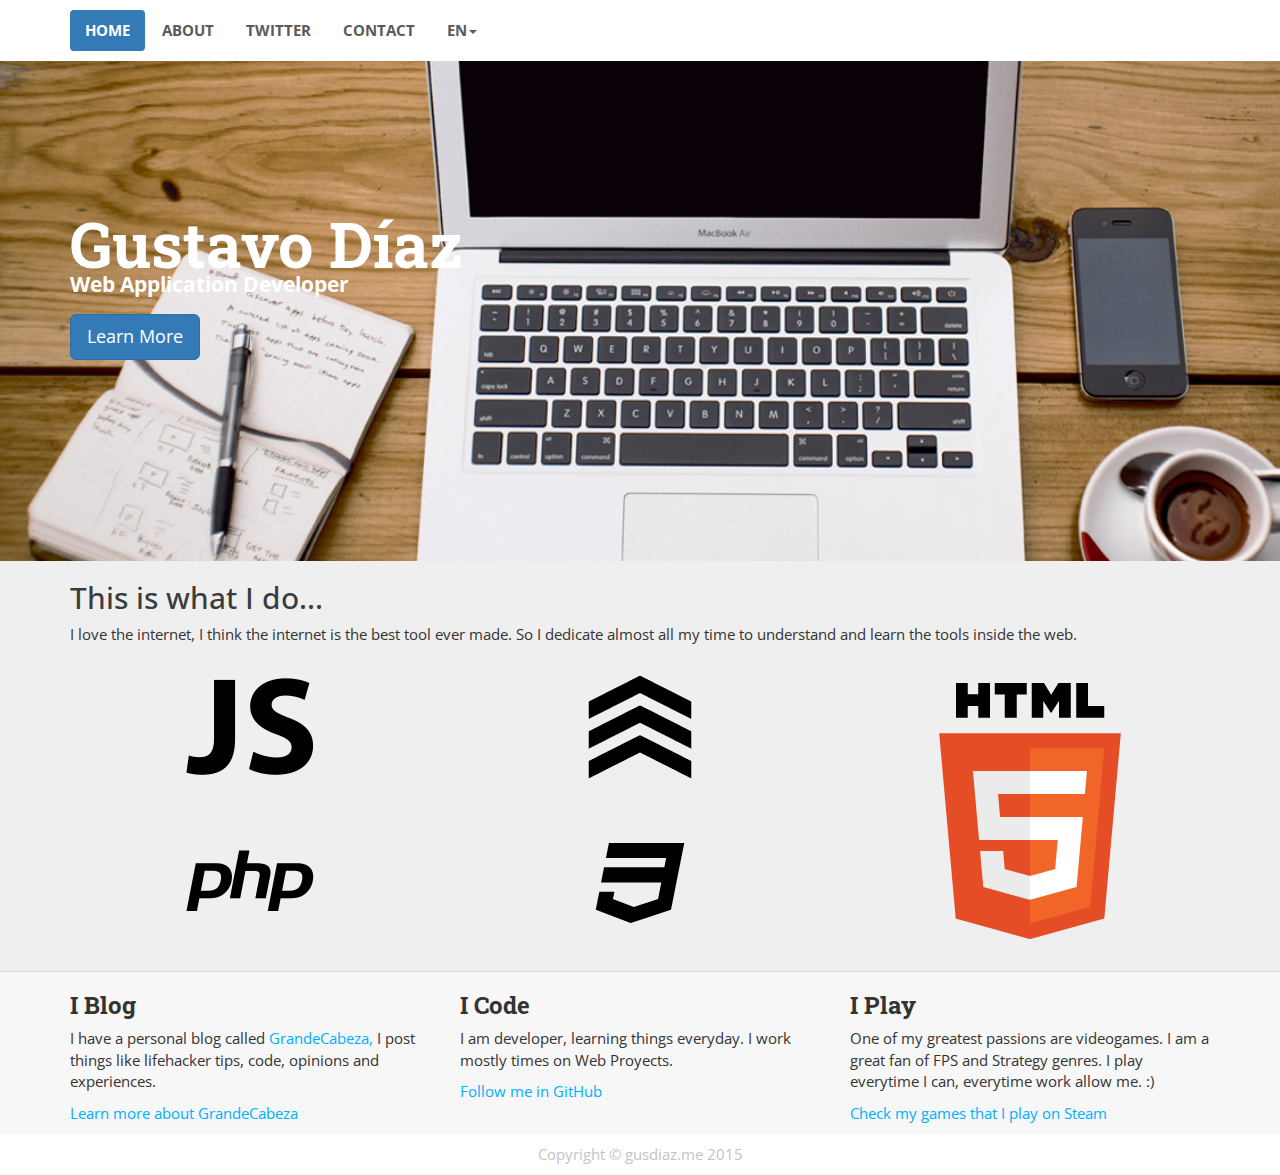
==== index.html @ 0c270133 "Dropdown fix" ====
<!DOCTYPE html>
<html lang="es">
  <head>
    <meta charset="utf-8" />
    <title>Gustavo Díaz</title>

    <link href='http://fonts.googleapis.com/css?family=Open+Sans:400,700|Roboto+Slab:400,700' rel='stylesheet' type='text/css'>
    
    <link rel="stylesheet" href="css/bootstrap.css">
    <link rel="stylesheet" href="css/main.css">
    
  </head>

  <body>
    <div class="nav">
      <div class="container">
        <ul class="nav nav-pills">
          <li role="presentation" class="active"><a href="index.html">home</a></li>
          <li role="presentation"><a href="about.html">about</a></li>   
          <li role="presentation"><a href="http://twitter.com/gus_diaz">twitter</a></li>
          <li role="presentation"><a href="#">contact</a></li>
          <li role="presentation" class="dropdown">
            <a class="dropdown-toggle pull-right" data-toggle="dropdown" href="#" role="button" aria-expanded="true">EN<span class="caret"></span></a>
              <ul class="dropdown-menu" role="menu">
                <li><a href="#">ES</a></li>
              </ul>
          </li>
        </ul>
      </div>
    </div>

    <div class="jumbotron">
      <div class="container">
        <h1>Gustavo Díaz</h1>
        <p>Web Application Developer</p>
        <p><a class="btn btn-primary btn-lg" href="#" role="button">Learn More</a></p>
      </div>
    </div>
    
    <div class="neighborhood-guides">
        <div class="container">
            <h2>This is what I do...</h2>
            <p>I love the internet, I think the internet is the best tool ever made. So I dedicate almost all my time to understand and learn the tools inside the web.</p>
            <div class="row">
                <div class="col-md-4">
                    <div class="thumbnail">
                      <img alt="JavaScript" src="images/js-128.png"/>
                    </div>
                    <div class="thumbnail">
                      <img alt="Device Access" src="images/php-128.png"/>
                    </div>
                </div>
                <div class="col-md-4">
                    <div class="thumbnail">
                      <img alt="HTML5 Semantics" src="images/HTML5_Semantics_128.png"/>
                    </div>
                    <div class="thumbnail">
                      <img alt="CSS" src="images/HTML5_Styling_128.png"/>
                    </div>
                </div>
                <div class="col-md-4">
                    <div class="thumbnail">
                      <img id="img-cent" alt="HTML5" src="images/HTML5_Logo_256.png"/>
                    </div>
                </div>
            </div>
        </div>
    </div>

    <div class="learn-more">
    <div class="container">
    <div class="row">
        <div class="col-md-4">
      <h3>I Blog</h3>
      <p>I have a personal blog called <a href="http://grandecabeza.wordpress.com">GrandeCabeza,</a> I post things like lifehacker tips, code, opinions and experiences. </p>
      <p><a href="#">Learn more about GrandeCabeza</a></p>
        </div>
      <div class="col-md-4">
      <h3>I Code</h3>
      <p>I am developer, learning things everyday. I work mostly times on Web Proyects.</p>
      <p><a href="#">Follow me in GitHub</a></p>
      </div>
      <div class="col-md-4">
      <h3>I Play</h3>
      <p>One of my greatest passions are videogames. I am a great fan of FPS and Strategy genres. I play everytime I can, everytime work allow me. :) </p>
      <p><a href="#">Check my games that I play on Steam</a></p>
      </div>
      </div>
    </div>
  </div>
  <footer class="footer">
    <div class="container">
      <div class="col-md-12">
        <p>Copyright &copy; gusdiaz.me 2015</p>
      </div>
    </div>
  </footer>
  </body>

  <!-- Google Analitycs -->
  <script>
    (function(i,s,o,g,r,a,m){i['GoogleAnalyticsObject']=r;i[r]=i[r]||function(){
    (i[r].q=i[r].q||[]).push(arguments)},i[r].l=1*new Date();a=s.createElement(o),
    m=s.getElementsByTagName(o)[0];a.async=1;a.src=g;m.parentNode.insertBefore(a,m)
    })(window,document,'script','//www.google-analytics.com/analytics.js','ga');

    ga('create', 'UA-60683136-1', 'auto');
    ga('send', 'pageview');
  </script>
  <!-- jQuery library from Google APIS -->
  <script src="https://ajax.googleapis.com/ajax/libs/jquery/2.1.3/jquery.min.js"></script>
  <!-- My Bootstrap JS -->
  <script src="js/bootstrap.js"></script>
  <script>
    $('.dropdown-toggle').dropdown();
  </script>
</html>
---- css/main.css ----
body {
  font-size: 150%;
	font-family: 'Open Sans', sans-serif;
}

h1 span {
	color: #CCCCCC;
}

.bio {
	background-color: #efefef;
}

.bio h1 {
	font-family: 'Roboto Slab', serif;
}

.bio .container {
	text-align: center;
	width: 40%;
}

#img-cent {
	padding-top: 20px;
}


.nav ul {
	margin-top: 10px;
	margin-bottom: 10px;
}

.nav a {
  color: #5a5a5a;
  font-weight: bold;
  padding: 14px 10px;
  text-transform: uppercase;
}

.nav li {
  display: inline;
}


.jumbotron {
  background-image:url('../images/macbook-cover-w1280.jpg');
  height: 500px;
  background-repeat: no-repeat;
  background-size: cover;
}

.jumbotron .container {
  position: relative;
  top:100px;
}

.jumbotron h1 {
  color: #fff;
  font-family: 'Roboto Slab', serif;
  font-weight: bold;
  line-height: 30px;
}

.jumbotron h2 {
  color: #fff;

}

.jumbotron p {
  color: #fff;
  font-weight: bold;
}
.jumbotron a {
	
	color: #fff;
	
}

.learn-more {
  background-color: #f7f7f7;
}

.learn-more h3 {
  font-family: 'Roboto Slab', serif;
  
  font-weight: bold;
}

.learn-more a {
  color: #00b0ff;
}

.neighborhood-guides {
  background-color: #efefef;
  border-bottom:1px solid #dbdbdb;
}

.neighborhood-guides h2 {
  color: #393c3d;
}

.neighborhood-guides p {
  margin-bottom: 13px;
}

.footer {
	height: 40px;
}

.footer p {
	color: #c4c4c4;
	padding-top: 10px;
	text-align: center;
}
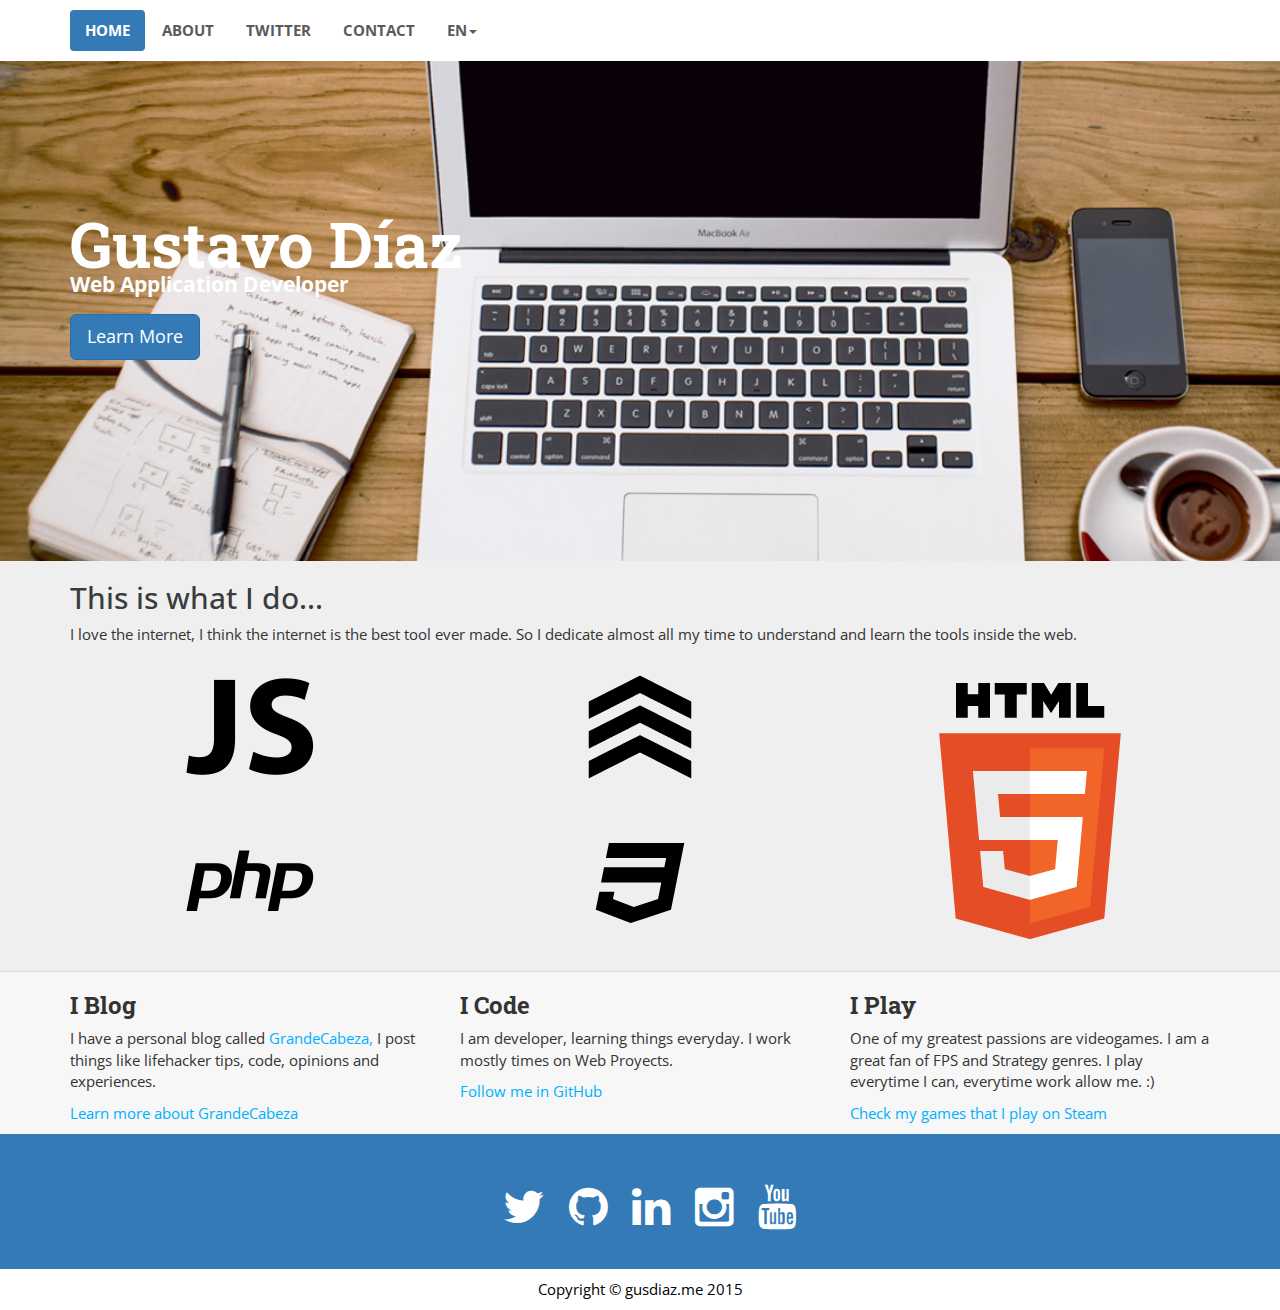
==== commit 2e9c1629: "Added font-awesome libraries" ====
--- a/index.html
+++ b/index.html
@@ -5,10 +5,10 @@
     <title>Gustavo Díaz</title>
 
     <link href='http://fonts.googleapis.com/css?family=Open+Sans:400,700|Roboto+Slab:400,700' rel='stylesheet' type='text/css'>
-    
+    <link type="text/css" rel="stylesheet" href="font-awesome-4.3.0/css/font-awesome.css">
     <link rel="stylesheet" href="css/bootstrap.css">
     <link rel="stylesheet" href="css/main.css">
-    
+
   </head>
 
   <body>
@@ -37,7 +37,7 @@
       </div>
     </div>
     
-    <div class="neighborhood-guides">
+    <div class="main-content">
         <div class="container">
             <h2>This is what I do...</h2>
             <p>I love the internet, I think the internet is the best tool ever made. So I dedicate almost all my time to understand and learn the tools inside the web.</p>
@@ -68,31 +68,46 @@
     </div>
 
     <div class="learn-more">
-    <div class="container">
-    <div class="row">
-        <div class="col-md-4">
-      <h3>I Blog</h3>
-      <p>I have a personal blog called <a href="http://grandecabeza.wordpress.com">GrandeCabeza,</a> I post things like lifehacker tips, code, opinions and experiences. </p>
-      <p><a href="#">Learn more about GrandeCabeza</a></p>
+      <div class="container">
+        <div class="row">
+          <div class="col-md-4">
+            <h3>I Blog</h3>
+            <p>I have a personal blog called <a href="http://grandecabeza.wordpress.com">GrandeCabeza,</a> I post things like lifehacker tips, code, opinions and experiences. </p>
+            <p><a href="#">Learn more about GrandeCabeza</a></p>
+          </div>
+          <div class="col-md-4">
+            <h3>I Code</h3>
+            <p>I am developer, learning things everyday. I work mostly times on Web Proyects.</p>
+            <p><a href="#">Follow me in GitHub</a></p>
+          </div>
+          <div class="col-md-4">
+            <h3>I Play</h3>
+            <p>One of my greatest passions are videogames. I am a great fan of FPS and Strategy genres. I play everytime I can, everytime work allow me. :) </p>
+            <p><a href="#">Check my games that I play on Steam</a></p>
+          </div>
         </div>
-      <div class="col-md-4">
-      <h3>I Code</h3>
-      <p>I am developer, learning things everyday. I work mostly times on Web Proyects.</p>
-      <p><a href="#">Follow me in GitHub</a></p>
-      </div>
-      <div class="col-md-4">
-      <h3>I Play</h3>
-      <p>One of my greatest passions are videogames. I am a great fan of FPS and Strategy genres. I play everytime I can, everytime work allow me. :) </p>
-      <p><a href="#">Check my games that I play on Steam</a></p>
-      </div>
       </div>
     </div>
-  </div>
+
+    <div class="social-footer">
+      <div class="container">
+        <div class="social-btns">
+          <ul>
+
+            <li><a href="#" class="fa fa-3x fa-inverse fa-twitter"></a></li>
+            <li><a href="#" class="fa fa-3x fa-inverse fa-github"></a></li>
+            <li><a href="#" class="fa fa-3x fa-inverse fa-linkedin"></a></li>
+            <li><a href="#" class="fa fa-3x fa-inverse fa-instagram"></a></li>
+            <li><a href="#" class="fa fa-3x fa-inverse fa-youtube"></a></li>
+
+          </ul>
+        </div>
+      </div>
+    </div>
+
   <footer class="footer">
     <div class="container">
-      <div class="col-md-12">
         <p>Copyright &copy; gusdiaz.me 2015</p>
-      </div>
     </div>
   </footer>
   </body>
--- a/css/main.css
+++ b/css/main.css
@@ -90,25 +90,47 @@
   color: #00b0ff;
 }
 
-.neighborhood-guides {
+.main-content {
   background-color: #efefef;
   border-bottom:1px solid #dbdbdb;
 }
 
-.neighborhood-guides h2 {
+.main-content h2 {
   color: #393c3d;
 }
 
-.neighborhood-guides p {
+.main-content p {
   margin-bottom: 13px;
 }
 
+.social-btns ul {
+  padding:0;
+  margin: 0;
+  text-align: center;
+  padding-top: 50px;
+  padding-bottom: 40px;
+
+}
+.social-btns li {
+  display: inline;
+  text-decoration: none;
+  padding-left: 20px;
+}
+
+.social-btns a {
+  text-decoration: none;
+}
+.social-footer {
+  background-color: rgb(51, 122, 183);
+}
 .footer {
 	height: 40px;
 }
 
 .footer p {
-	color: #c4c4c4;
-	padding-top: 10px;
+	color: black;
 	text-align: center;
+  padding-top: 10px;
 }
+
+
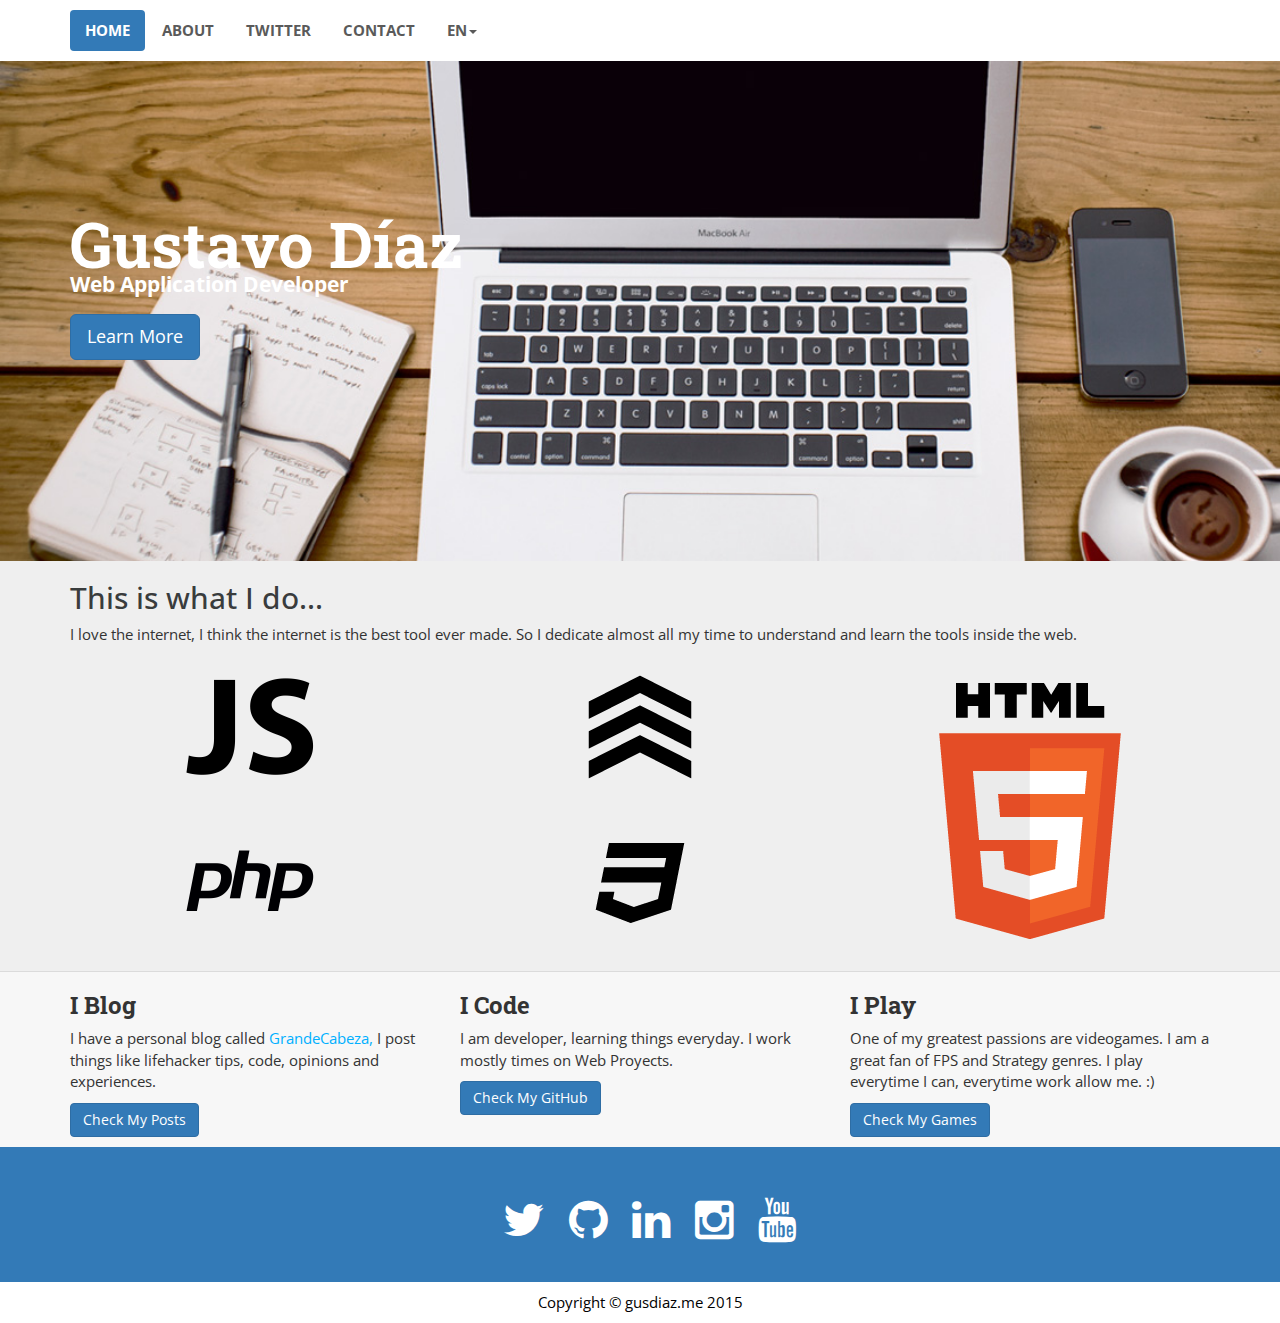
==== commit f9932693: "Adding Social Links and Buttons" ====
--- a/index.html
+++ b/index.html
@@ -73,17 +73,17 @@
           <div class="col-md-4">
             <h3>I Blog</h3>
             <p>I have a personal blog called <a href="http://grandecabeza.wordpress.com">GrandeCabeza,</a> I post things like lifehacker tips, code, opinions and experiences. </p>
-            <p><a href="#">Learn more about GrandeCabeza</a></p>
+            <p><a href="http://grandecabeza.wordpress.com"><button type="button" class="btn btn-primary">Check My Posts</button></a></p>
           </div>
           <div class="col-md-4">
             <h3>I Code</h3>
             <p>I am developer, learning things everyday. I work mostly times on Web Proyects.</p>
-            <p><a href="#">Follow me in GitHub</a></p>
+            <p><a href="#"><button type="button" class="btn btn-primary">Check My GitHub</button></a></p>
           </div>
           <div class="col-md-4">
             <h3>I Play</h3>
             <p>One of my greatest passions are videogames. I am a great fan of FPS and Strategy genres. I play everytime I can, everytime work allow me. :) </p>
-            <p><a href="#">Check my games that I play on Steam</a></p>
+            <p><a href="#"><button type="button" class="btn btn-primary">Check My Games</button></a></p>
           </div>
         </div>
       </div>
@@ -94,11 +94,11 @@
         <div class="social-btns">
           <ul>
 
-            <li><a href="#" class="fa fa-3x fa-inverse fa-twitter"></a></li>
-            <li><a href="#" class="fa fa-3x fa-inverse fa-github"></a></li>
-            <li><a href="#" class="fa fa-3x fa-inverse fa-linkedin"></a></li>
-            <li><a href="#" class="fa fa-3x fa-inverse fa-instagram"></a></li>
-            <li><a href="#" class="fa fa-3x fa-inverse fa-youtube"></a></li>
+            <li><a href="http://twitter.com/gus_diaz" class="fa fa-3x fa-inverse fa-twitter"></a></li>
+            <li><a href="https://github.com/Axor" class="fa fa-3x fa-inverse fa-github"></a></li>
+            <li><a href="http://mx.linkedin.com/in/gus24" class="fa fa-3x fa-inverse fa-linkedin"></a></li>
+            <li><a href="https://instagram.com/gus_diaz" class="fa fa-3x fa-inverse fa-instagram"></a></li>
+            <li><a href="https://www.youtube.com/channel/UCOUTJ-0493KN-xGZ6dg2kKw" class="fa fa-3x fa-inverse fa-youtube"></a></li>
 
           </ul>
         </div>
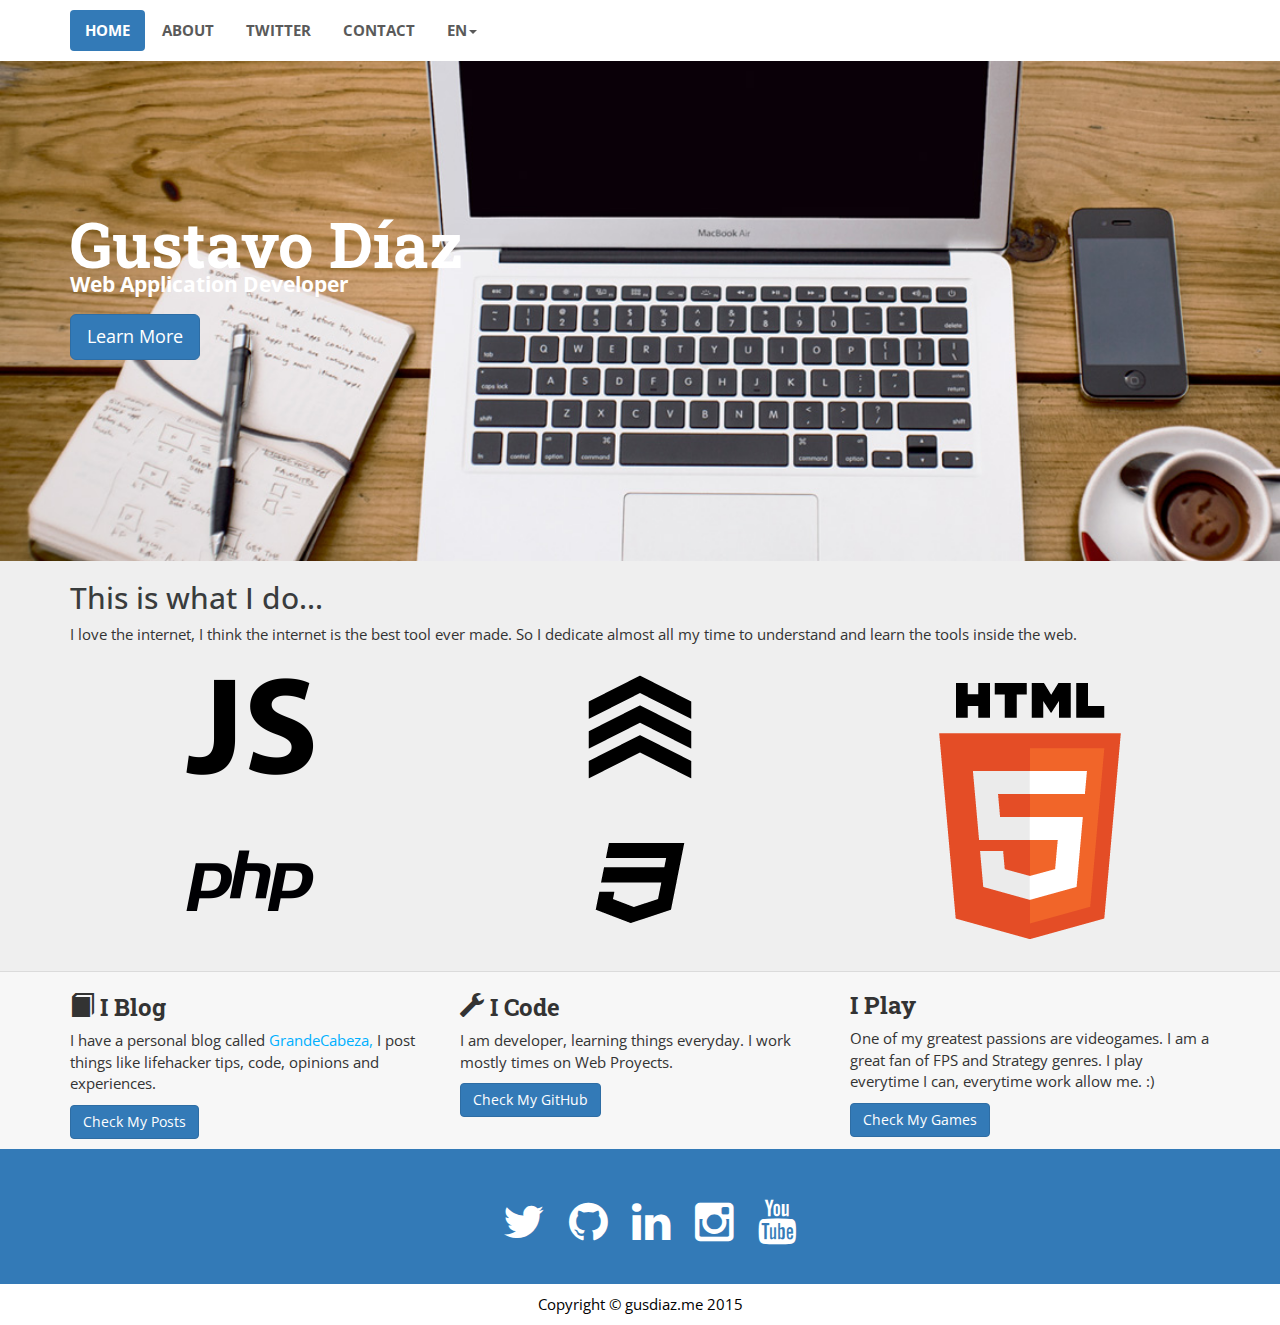
==== commit 998c451b: "Adding info to about page" ====
--- a/index.html
+++ b/index.html
@@ -3,7 +3,7 @@
   <head>
     <meta charset="utf-8" />
     <title>Gustavo Díaz</title>
-
+    <link rel="icon" type="image/png" href="favicon.png">
     <link href='http://fonts.googleapis.com/css?family=Open+Sans:400,700|Roboto+Slab:400,700' rel='stylesheet' type='text/css'>
     <link type="text/css" rel="stylesheet" href="font-awesome-4.3.0/css/font-awesome.css">
     <link rel="stylesheet" href="css/bootstrap.css">
@@ -33,7 +33,7 @@
       <div class="container">
         <h1>Gustavo Díaz</h1>
         <p>Web Application Developer</p>
-        <p><a class="btn btn-primary btn-lg" href="#" role="button">Learn More</a></p>
+        <p><a class="btn btn-primary btn-lg" href="about.html" role="button">Learn More</a></p>
       </div>
     </div>
     
@@ -71,12 +71,18 @@
       <div class="container">
         <div class="row">
           <div class="col-md-4">
-            <h3>I Blog</h3>
+            <h3>
+              <span class="glyphicon glyphicon-book" aria-hidden="true"></span>
+              I Blog
+            </h3>
             <p>I have a personal blog called <a href="http://grandecabeza.wordpress.com">GrandeCabeza,</a> I post things like lifehacker tips, code, opinions and experiences. </p>
             <p><a href="http://grandecabeza.wordpress.com"><button type="button" class="btn btn-primary">Check My Posts</button></a></p>
           </div>
           <div class="col-md-4">
-            <h3>I Code</h3>
+            <h3>
+              <span class="glyphicon glyphicon-wrench" aria-hidden="true"></span>
+              I Code
+            </h3>
             <p>I am developer, learning things everyday. I work mostly times on Web Proyects.</p>
             <p><a href="#"><button type="button" class="btn btn-primary">Check My GitHub</button></a></p>
           </div>
--- a/css/main.css
+++ b/css/main.css
@@ -133,4 +133,27 @@
   padding-top: 10px;
 }
 
+.about-image {
+  background-repeat: no-repeat;
+  background-position: 50%;
+  border-radius: 50%;
+  width: 160px;
+  height: 160px;
+  margin-top: 20px;
+  margin-bottom: 10px;
+}
 
+.header {
+  height: 135px;
+  color: white;
+  background-color: rgb(51, 122, 183);
+}
+
+.header h1 {
+  margin-top: 70px;
+}
+
+.about-content {
+  text-align: center;
+}
+
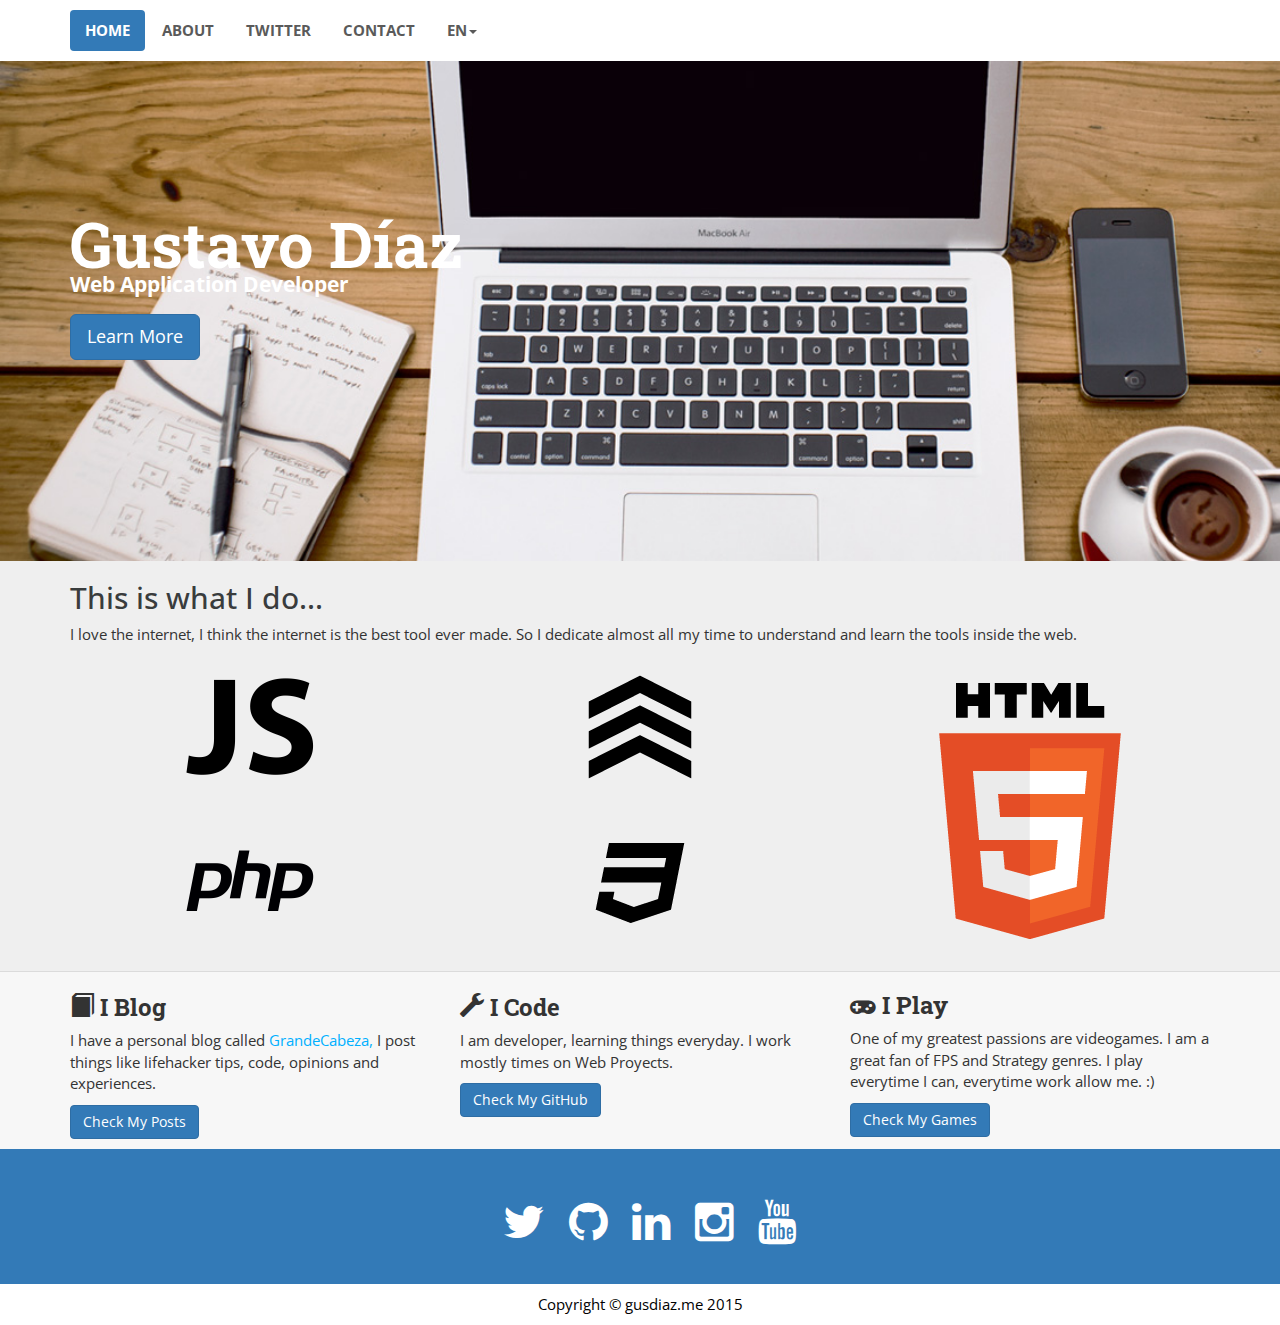
==== commit b11bcdff: "Minimal fixes" ====
--- a/index.html
+++ b/index.html
@@ -87,7 +87,10 @@
             <p><a href="#"><button type="button" class="btn btn-primary">Check My GitHub</button></a></p>
           </div>
           <div class="col-md-4">
-            <h3>I Play</h3>
+            <h3>
+              <i class="fa fa-gamepad"></i>
+              I Play
+            </h3>
             <p>One of my greatest passions are videogames. I am a great fan of FPS and Strategy genres. I play everytime I can, everytime work allow me. :) </p>
             <p><a href="#"><button type="button" class="btn btn-primary">Check My Games</button></a></p>
           </div>
--- a/css/main.css
+++ b/css/main.css
@@ -40,7 +40,6 @@
 .nav li {
   display: inline;
 }
-
 
 .jumbotron {
   background-image:url('../images/macbook-cover-w1280.jpg');
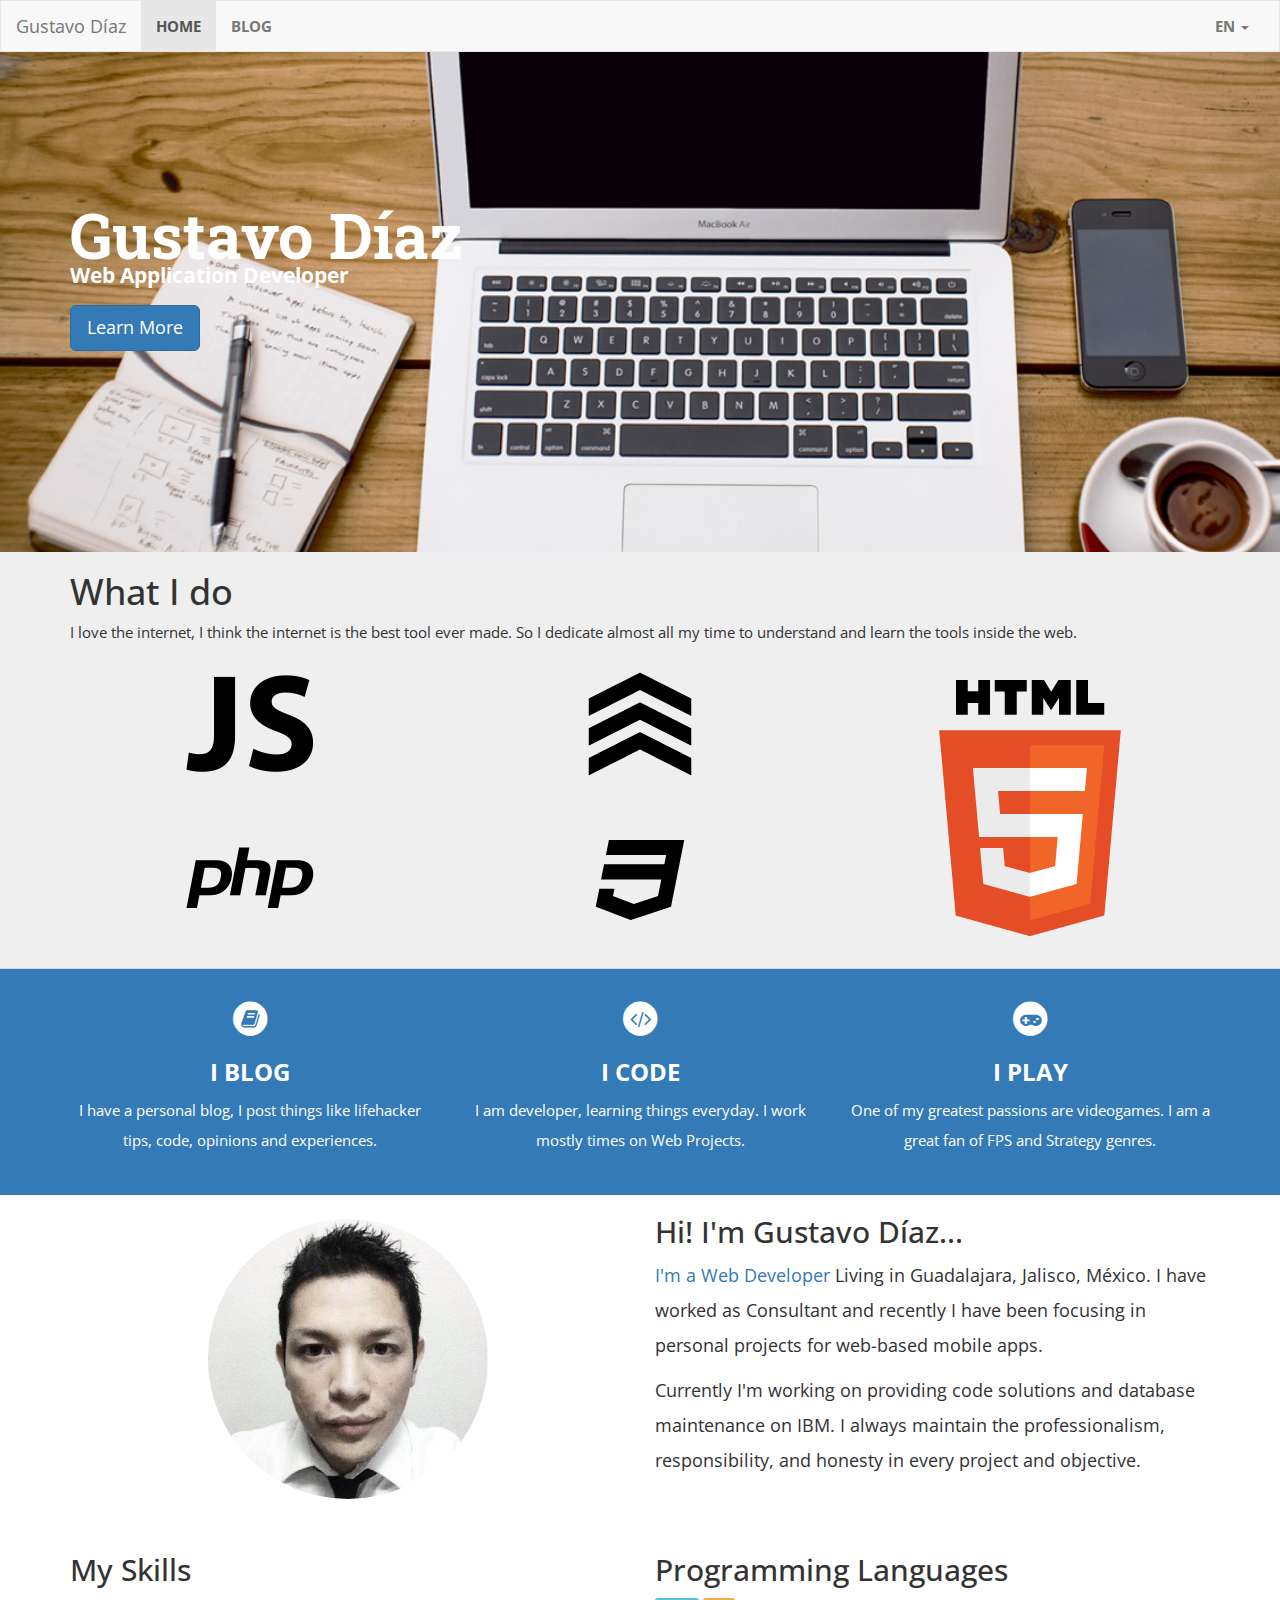
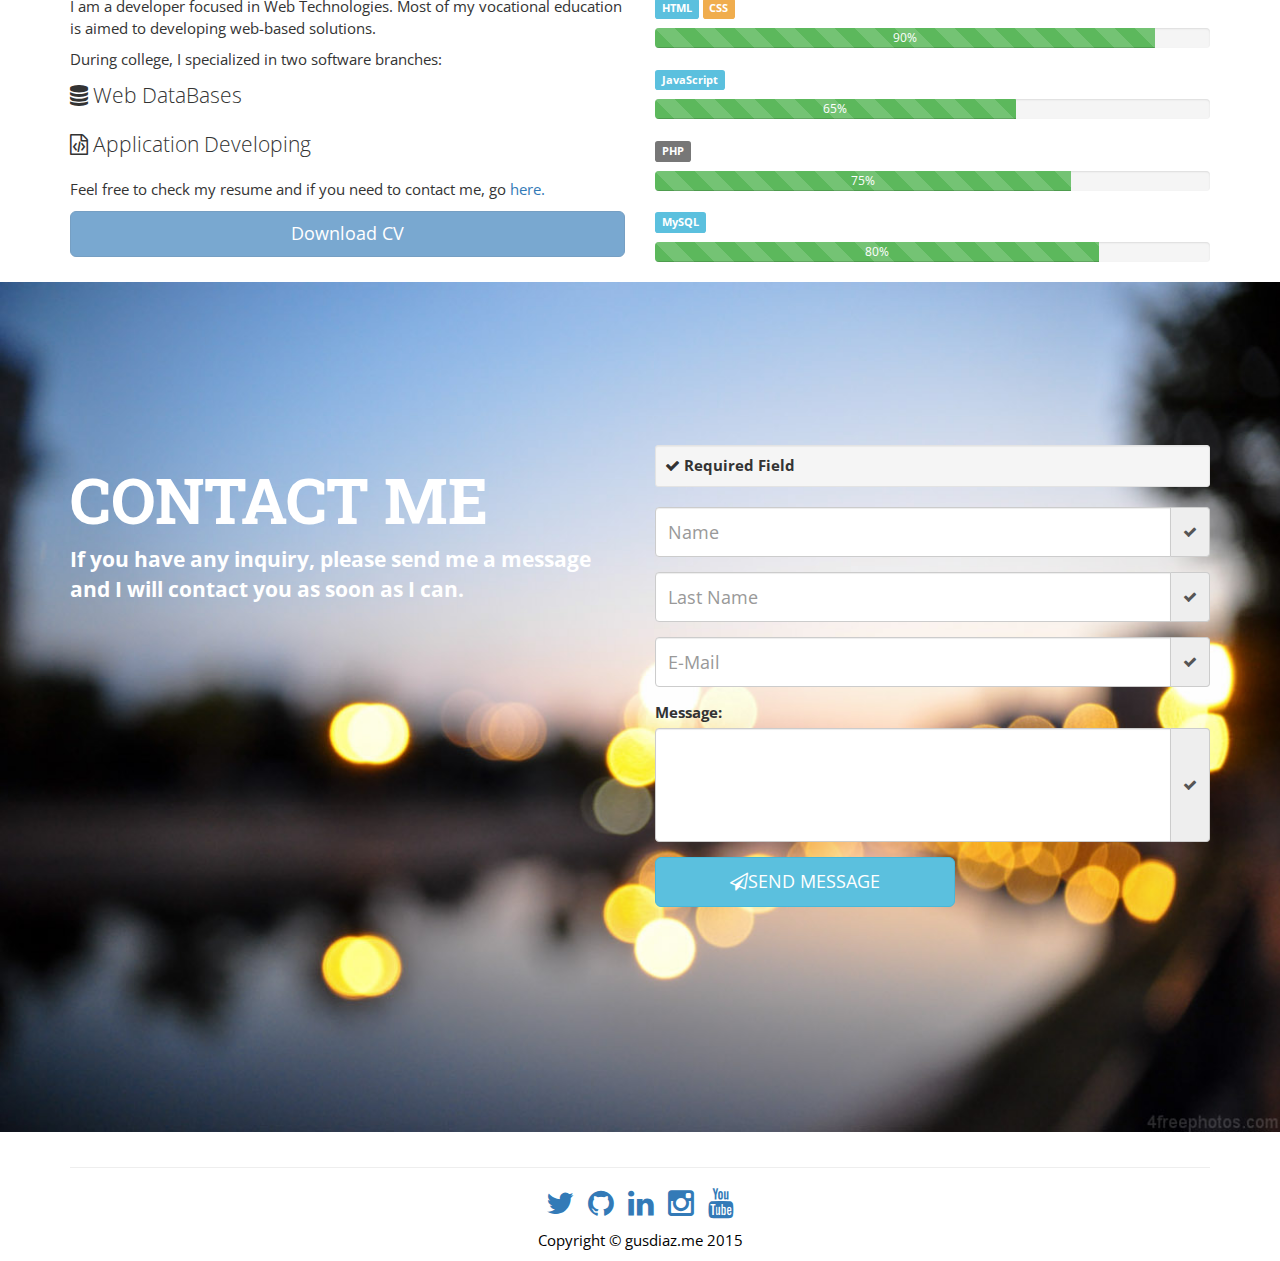
==== commit b22487de: "Changing Dependency of PHP, just 1 page." ====
--- a/index.html
+++ b/index.html
@@ -12,34 +12,49 @@
   </head>
 
   <body>
-    <div class="nav">
-      <div class="container">
-        <ul class="nav nav-pills">
-          <li role="presentation" class="active"><a href="index.html">home</a></li>
-          <li role="presentation"><a href="about.html">about</a></li>   
-          <li role="presentation"><a href="http://twitter.com/gus_diaz">twitter</a></li>
-          <li role="presentation"><a href="#">contact</a></li>
-          <li role="presentation" class="dropdown">
-            <a class="dropdown-toggle pull-right" data-toggle="dropdown" href="#" role="button" aria-expanded="true">EN<span class="caret"></span></a>
+    <!-- Nav-bar -->
+    <nav class="navbar navbar-default">
+      <div class="container-fluid">
+        <!-- Brand and toggle get grouped for better mobile display -->
+        <div class="navbar-header">
+          <button type="button" class="navbar-toggle collapsed" data-toggle="collapse" data-target="#bs-example-navbar-collapse-1">
+            <span class="sr-only">Toggle navigation</span>
+            <span class="icon-bar"></span>
+            <span class="icon-bar"></span>
+            <span class="icon-bar"></span>
+          </button>
+          <a class="navbar-brand" href="#">Gustavo Díaz</a>
+        </div>
+
+        <!-- Collect the nav links, forms, and other content for toggling -->
+        <div class="collapse navbar-collapse" id="bs-example-navbar-collapse-1">
+          <ul class="nav navbar-nav">
+            <li class="active"><a href="#">Home</a></li>
+            <li><a href="http://grandecabeza.wordpress.com">Blog</a></li>
+          </ul>
+          <ul class="nav navbar-nav navbar-right">
+            <li class="dropdown">
+              <a href="#" class="dropdown-toggle" data-toggle="dropdown" role="button" aria-expanded="false">EN <span class="caret"></span></a>
               <ul class="dropdown-menu" role="menu">
                 <li><a href="#">ES</a></li>
               </ul>
-          </li>
-        </ul>
-      </div>
-    </div>
+            </li>
+          </ul>
+        </div><!-- /.navbar-collapse -->
+      </div><!-- /.container-fluid -->
+    </nav>
 
     <div class="jumbotron">
       <div class="container">
-        <h1>Gustavo Díaz</h1>
+        <h1 id="front-tittle">Gustavo Díaz</h1>
         <p>Web Application Developer</p>
-        <p><a class="btn btn-primary btn-lg" href="about.html" role="button">Learn More</a></p>
+        <p><a class="btn btn-primary btn-lg" href="about.php" role="button">Learn More</a></p>
       </div>
     </div>
     
-    <div class="main-content">
-        <div class="container">
-            <h2>This is what I do...</h2>
+    <div class="wid-content">
+        <div class="container">
+            <h1>What I do</h1>
             <p>I love the internet, I think the internet is the best tool ever made. So I dedicate almost all my time to understand and learn the tools inside the web.</p>
             <div class="row">
                 <div class="col-md-4">
@@ -69,56 +84,194 @@
 
     <div class="learn-more">
       <div class="container">
+      </div>
+    </div>
+
+    <!-- likes-content -->
+    <div class="likes-content">
+      <div class="container">
         <div class="row">
           <div class="col-md-4">
+            <span class="fa-stack fa-lg">
+              <i class="fa fa-circle fa-stack-2x"></i>
+              <i style="color:rgb(51, 122, 183)" class="fa fa-book fa-stack-1x"></i>
+            </span>
             <h3>
-              <span class="glyphicon glyphicon-book" aria-hidden="true"></span>
               I Blog
             </h3>
-            <p>I have a personal blog called <a href="http://grandecabeza.wordpress.com">GrandeCabeza,</a> I post things like lifehacker tips, code, opinions and experiences. </p>
-            <p><a href="http://grandecabeza.wordpress.com"><button type="button" class="btn btn-primary">Check My Posts</button></a></p>
-          </div>
-          <div class="col-md-4">
+            <p>I have a personal blog, I post things like lifehacker tips, code, opinions and experiences. </p>
+          </div>
+          <div class="col-md-4">
+            <span class="fa-stack fa-lg">
+                <i class="fa fa-circle fa-stack-2x"></i>
+                <i style="color:rgb(51, 122, 183)" class="fa fa-code fa-stack-1x"></i>
+            </span>
             <h3>
-              <span class="glyphicon glyphicon-wrench" aria-hidden="true"></span>
               I Code
             </h3>
-            <p>I am developer, learning things everyday. I work mostly times on Web Proyects.</p>
-            <p><a href="#"><button type="button" class="btn btn-primary">Check My GitHub</button></a></p>
-          </div>
-          <div class="col-md-4">
+            <p>I am developer, learning things everyday. I work mostly times on Web Projects.</p>
+          </div>
+          <div class="col-md-4">
+            <span class="fa-stack fa-lg">
+                <i class="fa fa-circle fa-stack-2x"></i>
+                <i style="color:rgb(51, 122, 183)" class="fa fa-gamepad fa-stack-1x"></i>
+            </span>
             <h3>
-              <i class="fa fa-gamepad"></i>
               I Play
             </h3>
-            <p>One of my greatest passions are videogames. I am a great fan of FPS and Strategy genres. I play everytime I can, everytime work allow me. :) </p>
-            <p><a href="#"><button type="button" class="btn btn-primary">Check My Games</button></a></p>
-          </div>
-        </div>
-      </div>
-    </div>
-
-    <div class="social-footer">
-      <div class="container">
-        <div class="social-btns">
-          <ul>
-
-            <li><a href="http://twitter.com/gus_diaz" class="fa fa-3x fa-inverse fa-twitter"></a></li>
-            <li><a href="https://github.com/Axor" class="fa fa-3x fa-inverse fa-github"></a></li>
-            <li><a href="http://mx.linkedin.com/in/gus24" class="fa fa-3x fa-inverse fa-linkedin"></a></li>
-            <li><a href="https://instagram.com/gus_diaz" class="fa fa-3x fa-inverse fa-instagram"></a></li>
-            <li><a href="https://www.youtube.com/channel/UCOUTJ-0493KN-xGZ6dg2kKw" class="fa fa-3x fa-inverse fa-youtube"></a></li>
-
-          </ul>
-        </div>
-      </div>
-    </div>
-
-  <footer class="footer">
-    <div class="container">
-        <p>Copyright &copy; gusdiaz.me 2015</p>
-    </div>
-  </footer>
+            <p>One of my greatest passions are videogames. I am a great fan of FPS and Strategy genres. </p>
+          </div>
+        </div>
+      </div>
+    </div>
+
+    <div class="about-content">
+        <div class="container">
+            <div class="row">
+                <div class="col-md-4 col-md-offset-1">
+                  <div class="thumbnail">
+                    <img class="about-image" src="images/gus.jpeg" alt="Gustavo's image">
+                  </div>
+                </div>
+                <div class="col-md-6 col-md-offset-1">
+                  <h2>Hi! I'm Gustavo Díaz...</h2>
+                  <p class="about-text"><span class="dev">I'm a Web Developer</span> Living in Guadalajara, Jalisco, México. I have worked as Consultant and recently I have been focusing in personal projects for web-based mobile apps. </p>
+                  <p>Currently I'm working on providing code solutions and database maintenance on IBM. I always maintain the professionalism, responsibility, and honesty in every project and objective.</p>
+                </div>
+            </div>
+        </div>
+    </div>
+
+    <div class="skills-content">
+        <div class="container">
+          <div class="row">
+            <div class="col-md-6">
+              <h2>My Skills</h2>
+              <p>I am a developer focused in Web Technologies. Most of my vocational education is aimed to developing web-based solutions.</p>
+              <p>During college, I specialized in two software branches:</p>
+              <ul class="list-unstyled">
+                <li class="lead"><i class="fa fa-database"></i>   Web DataBases</li>
+                <li class="lead"><i class="fa fa-file-code-o"></i>    Application Developing</li>
+              </ul>
+              <p>Feel free to check my resume and if you need to contact me, go <a href="contact.html">here.</a></p>
+              <p>
+                <!-- <a href="#"> -->
+                  <button type="button" class="btn btn-primary btn-lg btn-block disabled">Download CV</button>
+                <!-- </a> -->
+              </p>
+            </div>
+            <div class="col-md-6">
+              <h2>Programming Languages</h2>
+              <p>
+                <span class="label label-info">HTML</span>
+                <span class="label label-warning">CSS</span>
+                <div class="progress">
+                  <div class="progress-bar progress-bar-success progress-bar-striped" role="progressbar" aria-valuenow="90" aria-valuemin="0" aria-valuemax="100" style="width: 90%">
+                    90%
+                  </div>
+                </div>
+              </p>
+              <p>
+                <span class="label label-info">JavaScript</span>
+                <div class="progress">
+                  <div class="progress-bar progress-bar-success progress-bar-striped" role="progressbar" aria-valuenow="65" aria-valuemin="0" aria-valuemax="100" style="width: 65%">
+                    65%
+                  </div>
+                </div>
+              </p>
+              <p>
+                <span class="label label-default">PHP</span>
+                <div class="progress">
+                  <div class="progress-bar progress-bar-success progress-bar-striped" role="progressbar" aria-valuenow="75" aria-valuemin="0" aria-valuemax="100" style="width: 75%">
+                    75%
+                  </div>
+                </div>
+              </p>
+              <p>
+                <span class="label label-info">MySQL</span>
+                <div class="progress">
+                  <div class="progress-bar progress-bar-success progress-bar-striped" role="progressbar" aria-valuenow="85" aria-valuemin="0" aria-valuemax="100" style="width: 80%">
+                    80%
+                  </div>
+                </div>
+              </p>
+            </div>
+          </div>
+        </div>
+    </div>
+
+    <div class="jumbotron jumbotron-contact">
+      <div class="contact-content">
+        <div class="container">
+          <div class="row">
+            <div class="col-md-6">
+              <h1 id="contact-title">CONTACT ME</h1>
+              <p>If you have any inquiry, please send me a message and I will contact you as soon as I can.</p>
+            </div>
+            <div class="col-md-6">
+              <form role="form" name="contact-form" action="php/send-mail.php" method="post" >
+            <div class="well well-sm">
+              <strong><i class="fa fa-check"></i> Required Field</strong>
+            </div>
+            <div class="form-group">
+              <div class="input-group">
+                <input type="text" class="form-control" name="firstName" placeholder="Name" required>
+                <span class="input-group-addon"><i class="fa fa-check"></i></span>
+              </div>
+            </div>
+            <div class="form-group">
+              <div class="input-group">
+                <input type="text" class="form-control" name="lastName" placeholder="Last Name" required>
+                <span class="input-group-addon"><i class="fa fa-check"></i></span>
+              </div>
+            </div>
+            <div class="form-group">
+              <div class="input-group">
+                <input type="email" class="form-control" name="emailAddress" placeholder="E-Mail" required>
+                <span class="input-group-addon"><i class="fa fa-check"></i></span>
+              </div>
+            </div>
+            <div class="form-group">
+              <label for="exampleInputPassword1">Message:</label>
+              <div class="input-group">
+                <textarea class="form-control" rows="5" name="messageContent" style="resize:none" required></textarea>
+                <span class="input-group-addon"><i class="fa fa-check"></i></span>
+              </div>
+            </div>
+            <div class="form-group">
+              <button type="submit" class="btn btn-info btn-lg text-uppercase"><i class="fa fa-paper-plane-o"></i>Send Message</button>
+            </div>
+          </form>
+            </div>
+          </div> 
+        </div>
+      </div>
+    </div>
+
+    <!-- Footer -->
+    <footer class="footer">
+      <div class="container">
+        <hr></hr>
+        <div class="row">
+          <div class="col-md-4">
+          </div>
+          <div class="col-md-4">
+            <div class="social-btns">
+                  <ul>
+                    <li style="padding-left:0"><a href="http://twitter.com/gus_diaz" class="fa fa-2x fa-twitter"></a></li>
+                    <li><a href="https://github.com/Axor" class="fa fa-2x fa-github"></a></li>
+                    <li><a href="http://mx.linkedin.com/in/gus24" class="fa fa-2x fa-linkedin"></a></li>
+                    <li><a href="https://instagram.com/gus_diaz" class="fa fa-2x fa-instagram"></a></li>
+                    <li><a href="https://www.youtube.com/channel/UCOUTJ-0493KN-xGZ6dg2kKw" class="fa fa-2x fa-youtube"></a></li>
+                  </ul>
+                </div>
+          </div>
+          <div class="col-md-4">
+          </div>
+        </div>
+      <p>Copyright &copy; gusdiaz.me 2015</p>
+      </div>
+    </footer>
   </body>
 
   <!-- Google Analitycs -->
--- a/css/main.css
+++ b/css/main.css
@@ -24,6 +24,10 @@
 	padding-top: 20px;
 }
 
+.navbar {
+  margin-bottom: 0px;
+  border-radius: 0px;
+}
 
 .nav ul {
 	margin-top: 10px;
@@ -40,6 +44,10 @@
 .nav li {
   display: inline;
 }
+
+/*.dropdown-menu {
+    min-width: 0px;
+}*/
 
 .jumbotron {
   background-image:url('../images/macbook-cover-w1280.jpg');
@@ -53,7 +61,7 @@
   top:100px;
 }
 
-.jumbotron h1 {
+#front-tittle {
   color: #fff;
   font-family: 'Roboto Slab', serif;
   font-weight: bold;
@@ -62,7 +70,6 @@
 
 .jumbotron h2 {
   color: #fff;
-
 }
 
 .jumbotron p {
@@ -89,41 +96,53 @@
   color: #00b0ff;
 }
 
-.main-content {
+.wid-content {
   background-color: #efefef;
   border-bottom:1px solid #dbdbdb;
 }
 
-.main-content h2 {
+.wid-content h2 {
   color: #393c3d;
 }
 
-.main-content p {
+.wid-content p {
   margin-bottom: 13px;
 }
 
 .social-btns ul {
-  padding:0;
+  padding: 0;
   margin: 0;
   text-align: center;
-  padding-top: 50px;
-  padding-bottom: 40px;
-
-}
+}
+
 .social-btns li {
   display: inline;
   text-decoration: none;
-  padding-left: 20px;
+  padding-left: 10px;
 }
 
 .social-btns a {
   text-decoration: none;
 }
-.social-footer {
+.likes-content {
+  color: white;
   background-color: rgb(51, 122, 183);
-}
+  text-align: center;
+  padding-top: 30px;
+  padding-bottom: 30px;
+}
+
+.likes-content h3 {
+  text-transform: uppercase;
+  font-weight: bold;
+}
+
+.likes-content p {
+  line-height: 30px;
+}
+
 .footer {
-	height: 40px;
+	margin-top: 15px;
 }
 
 .footer p {
@@ -133,13 +152,25 @@
 }
 
 .about-image {
-  background-repeat: no-repeat;
-  background-position: 50%;
   border-radius: 50%;
-  width: 160px;
-  height: 160px;
+  width: 280px;
+  /*height: 260px;*/
   margin-top: 20px;
   margin-bottom: 10px;
+  margin-right: 40px;
+}
+
+.about-content {
+  line-height: 35px;
+  font-size: 18px;
+}
+
+.dev {
+  color: rgb(51, 122, 183);
+}
+
+.about-text {
+
 }
 
 .header {
@@ -152,7 +183,33 @@
   margin-top: 70px;
 }
 
-.about-content {
-  text-align: center;
-}
-
+.jumbotron-contact {
+  background-image:url('../images/Out-of-focus-lights1200.jpg');
+  height: 850px;
+  background-repeat: no-repeat;
+  background-size: cover;
+}
+
+#contact-title {
+  color: #fff;
+  font-family: 'Roboto Slab', serif;
+  font-weight: bold;
+  /*line-height: 30px;*/
+}
+
+.contact-content {
+  margin-top: 15px;
+  margin-left: auto;
+  margin-right: auto;
+/*  width: 50%;*/
+}
+
+.contact-content input {
+  height: 50px;
+  font-size: 18px;
+}
+
+.contact-content button {
+  width: 300px;
+  height: 50px;
+}
